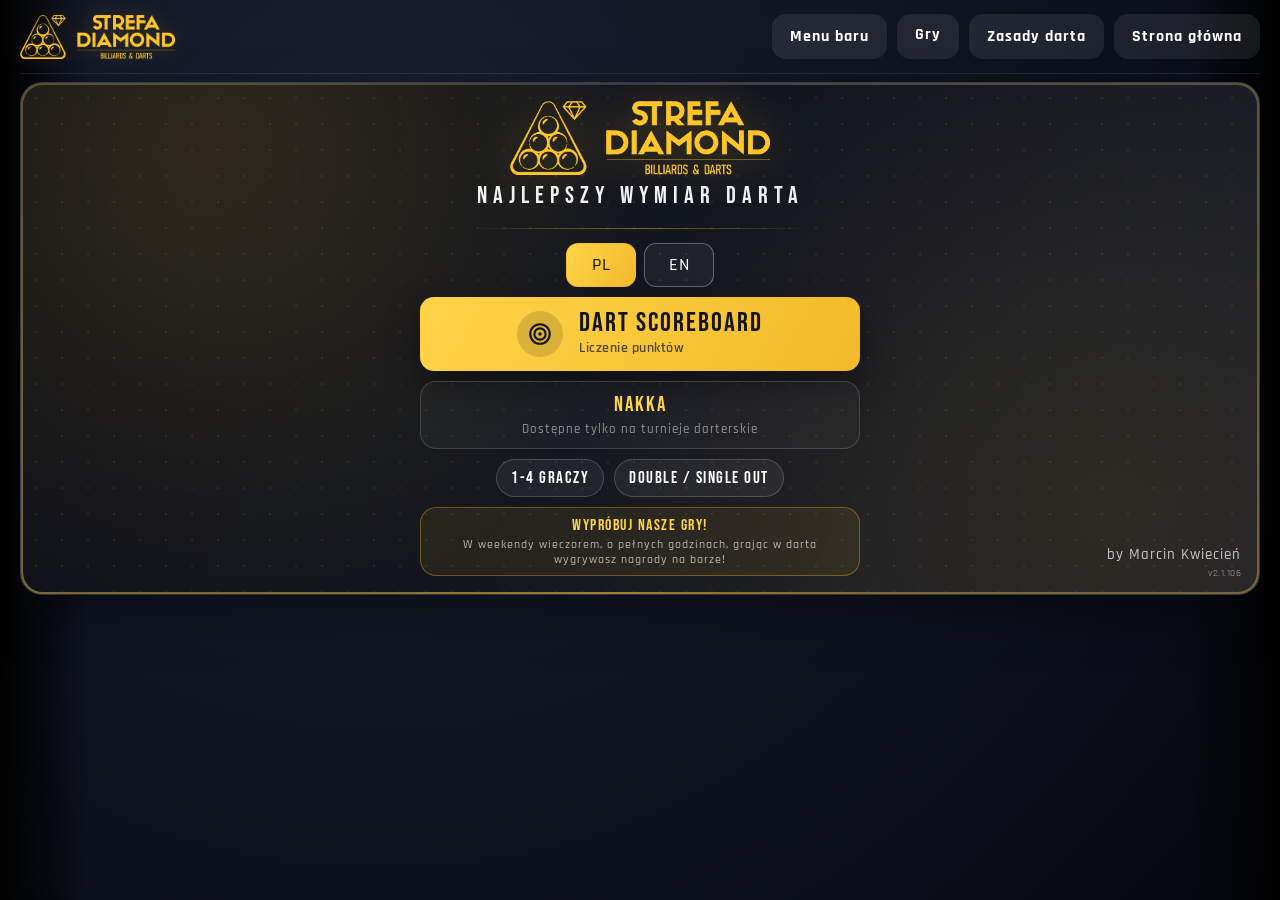
==== index.html @ bb6f92e6 "debug notes" ====
<!doctype html>
<html lang="pl">
  <head>
    <meta charset="UTF-8" />
    <meta name="viewport" content="width=device-width, initial-scale=1.0" />
    <title>Strefa Diamond Dart Scoreboard</title>
    <link rel="preconnect" href="https://fonts.googleapis.com" />
    <link rel="preconnect" href="https://fonts.gstatic.com" crossorigin />
    <link
      href="https://fonts.googleapis.com/css2?family=Bebas+Neue&family=Rajdhani:wght@400;500;600;700;800&display=swap"
      rel="stylesheet"
    />
    <link rel="stylesheet" href="styles.css" />
  </head>
  <body>
    <div id="orientation-warning">
      <p>Ta aplikacja działa najlepiej w poziomie. Obróć urządzenie.</p>
    </div>

    <main id="app">
      <header class="topbar">
        <img src="/assets/logo_full_small.png" alt="Strefa Diamond" class="topbar-logo brand-logo" />
        <div class="topbar-actions">
          <button id="menu-link" class="ghost-btn" type="button">Menu</button>
          <button id="games-link" class="ghost-btn games-link-btn" type="button">
            <span class="games-link-main">Gry</span>
            <span class="games-link-badge">Nowość</span>
          </button>
          <button id="rules-link" class="ghost-btn" type="button">Zasady darta</button>
          <button id="home-link" class="ghost-btn" type="button">Strona główna</button>
        </div>
      </header>

      <section id="home-screen" class="screen active">
        <div class="hero-card">
          <div class="hero-glow"></div>

          <div class="hero-brand">
            <div class="logo-wrap">
              <img src="/assets/logo_full_small.png" alt="Strefa Diamond logo" class="hero-logo brand-logo" />
            </div>
            <p class="slogan">NAJLEPSZY WYMIAR DARTA</p>
          </div>

          <div class="hero-divider"></div>

          <div class="hero-actions-zone">
            <div class="home-language" role="group" aria-label="Language selector">
              <button id="lang-pl" class="lang-btn active" type="button">PL</button>
              <button id="lang-en" class="lang-btn" type="button">EN</button>
            </div>

            <button id="go-scoreboard" class="primary-btn hero-main-cta">
              <span class="hero-cta-icon" aria-hidden="true">
                <svg viewBox="0 0 24 24" width="26" height="26" fill="none" stroke="currentColor" stroke-width="2">
                  <circle cx="12" cy="12" r="9" />
                  <circle cx="12" cy="12" r="5.2" />
                  <circle cx="12" cy="12" r="1.6" fill="currentColor" stroke="none" />
                </svg>
              </span>
              <span class="hero-cta-text">
                <span class="home-cta-main">DART SCOREBOARD</span>
                <span class="home-cta-sub">Liczenie punktów</span>
              </span>
            </button>

            <button type="button" id="nakka-btn" class="nakka-link">
              <span class="nakka-name">NAKKA</span>
              <span class="nakka-link-sub">Dostępne tylko na turnieje darterskie</span>
            </button>

            <div class="home-badges">
              <span>1-4 GRACZY</span>
              <span>DOUBLE / SINGLE OUT</span>
            </div>

            <button type="button" id="home-games-promo" class="home-games-promo">
              <span class="games-promo-cta">Wypróbuj nasze gry!</span>
              <span class="games-promo-note">W weekendy wieczorem, o pełnych godzinach, grając w darta wygrywasz nagrody na barze!</span>
            </button>
          </div>

          <div class="hero-credit">by Marcin Kwiecień<span class="hero-version">v2.1.106</span></div>
        </div>
      </section>

      <section id="setup-screen" class="screen">
        <div class="panel">
          <h2 id="setup-title">Ustawienia meczu</h2>

          <div class="field-row">
            <span id="label-player-count">Liczba zawodników</span>
            <div class="tile-picker" id="player-count-picker" role="group" aria-label="Liczba zawodników">
              <button type="button" class="tile-btn" data-value="1">1</button>
              <button type="button" class="tile-btn" data-value="2">2</button>
              <button type="button" class="tile-btn" data-value="3">3</button>
              <button type="button" class="tile-btn" data-value="4">4</button>
              <span class="tile-thumb" aria-hidden="true"></span>
            </div>
          </div>

          <div id="players-inputs" class="players-grid"></div>

          <div class="field-row">
            <span id="label-out-mode">Zakończenie lega</span>
            <div class="switch-toggle" id="out-mode-switch">
              <input type="radio" id="out-mode-double" name="out-mode" value="double" checked />
              <label for="out-mode-double">Double out</label>
              <input type="radio" id="out-mode-single" name="out-mode" value="single" />
              <label for="out-mode-single">Single out</label>
              <span class="switch-thumb" aria-hidden="true"></span>
            </div>
          </div>

          <div class="field-row">
            <span id="label-starter-mode">Kto zaczyna kolejną partię</span>
            <div class="switch-toggle" id="starter-mode-switch">
              <input type="radio" id="starter-mode-alternate" name="starter-mode" value="alternate" checked />
              <label for="starter-mode-alternate">Na zmianę</label>
              <input type="radio" id="starter-mode-loser" name="starter-mode" value="loser" />
              <label for="starter-mode-loser">Przegrany</label>
              <span class="switch-thumb" aria-hidden="true"></span>
            </div>
          </div>

          <div class="field-row">
            <span id="label-start-score">Start punktów</span>
            <div class="tile-picker" id="start-score-picker" role="group" aria-label="Start punktów">
              <button type="button" class="tile-btn" data-value="301">301</button>
              <button type="button" class="tile-btn" data-value="501">501</button>
              <button type="button" class="tile-btn" data-value="701">701</button>
              <span class="tile-thumb" aria-hidden="true"></span>
            </div>
          </div>

          <div class="field-row">
            <span id="label-jokes">Żarty w grze</span>
            <div class="switch-toggle" id="jokes-switch">
              <input type="radio" id="jokes-on" name="jokes-mode" value="on" checked />
              <label for="jokes-on">Włączone</label>
              <input type="radio" id="jokes-off" name="jokes-mode" value="off" />
              <label for="jokes-off">Wyłączone</label>
              <span class="switch-thumb" aria-hidden="true"></span>
            </div>
          </div>

          <button id="start-game" class="primary-btn start-game-btn">Dalej</button>
        </div>
      </section>

      <section id="game-screen" class="screen">
        <div class="game-header">
          <div class="game-controls">
            <button id="back-to-setup" class="ghost-btn">← <span id="back-to-setup-label">Edytuj zawodników</span></button>
            <button id="new-game" class="ghost-btn"><span id="new-game-label">Nowa gra</span></button>
          </div>
        </div>

        <div class="game-layout">
          <div class="score-side">
            <article id="current-player-card" class="current-player-card"></article>
            <ul id="players-list" class="players-list"></ul>
          </div>

          <div class="input-side mode-darts">
            <p class="input-mode-heading" id="input-mode-heading">Wybierz sposób wpisywania punktów</p>
            <div class="input-mode-toggle" role="group" aria-label="Tryb wpisywania wyniku">
              <button id="mode-sum" class="mode-btn" type="button">Suma rzutów</button>
              <button id="mode-darts" class="mode-btn active" type="button">Pojedyncze rzuty</button>
            </div>

            <div class="score-input-box">
              <input id="score-input" type="text" inputmode="numeric" placeholder="Wpisz sumę rzutów" readonly />
            </div>

            <div class="darts-input-box">
              <div class="dart-slots" id="dart-slots">
                <span class="dart-slot"></span>
                <span class="dart-slot"></span>
                <span class="dart-slot"></span>
              </div>
              <div class="dart-sum-wrap">
                <span class="dart-sum-label" id="dart-sum-label">Suma</span>
                <div class="dart-sum" id="dart-sum">0</div>
              </div>
              <button id="submit-darts" class="primary-btn submit-btn" type="button">Zatwierdź</button>
            </div>

            <div class="keypad-group" id="keypad-group-sum">
              <div class="keypad" id="keypad"></div>
              <p class="keypad-caption" id="sum-caption">Grasz w darta od dawna i dobrze liczysz w pamięci? Ten tryb jest dla Ciebie.</p>
            </div>

            <div class="keypad-group" id="keypad-group-darts">
              <div class="keypad keypad-darts" id="keypad-darts"></div>
              <p class="keypad-caption" id="darts-caption">Wpisuj każdy z rzutów osobno — bez liczenia.</p>
            </div>
          </div>
        </div>

        <div id="live-banner" class="live-banner" role="status"></div>
      </section>
    </main>

    <div id="toast" class="toast" role="status" aria-live="polite"></div>

    <div id="rules-modal" class="modal-overlay" aria-hidden="true">
      <div class="modal-card rules-card">
        <button id="rules-close" class="modal-close" type="button" aria-label="Zamknij">×</button>
        <div class="rules-layout">
          <div class="rules-image-col">
            <img data-src="/assets/tarcza_zasady_small.png" alt="Tarcza do darta z opisem punktacji pól" class="rules-image" />
          </div>
          <div class="rules-text-col">
            <h2 id="rules-title">Zasady gry w darta</h2>
            <div class="modal-body" id="rules-body"></div>
          </div>
        </div>
      </div>
    </div>

    <div id="menu-modal" class="modal-overlay" aria-hidden="true">
      <div class="modal-card menu-card">
        <button id="menu-close" class="modal-close" type="button" aria-label="Zamknij">×</button>

        <div class="menu-tabs" role="tablist">
          <button type="button" class="menu-tab active" data-menu-tab="main">Menu główne</button>
          <button type="button" class="menu-tab" data-menu-tab="drinks">Karta drinków</button>
          <button type="button" class="menu-tab" data-menu-tab="wine">Karta win</button>
        </div>

        <div class="menu-panel" data-menu-panel="main">
          <div class="menu-subtabs">
            <button type="button" class="menu-subtab active" data-menu-page="1">Strona 1</button>
            <button type="button" class="menu-subtab" data-menu-page="2">Strona 2</button>
          </div>
          <div class="menu-image-viewer">
            <img data-src="/assets/menu_full_1.jpg" alt="Menu główne, strona 1" class="menu-image" data-page="1" />
            <img data-src="/assets/menu_full_2.jpg" alt="Menu główne, strona 2" class="menu-image" data-page="2" style="display: none" />
          </div>
        </div>

        <div class="menu-panel" data-menu-panel="drinks" hidden>
          <div class="menu-image-viewer">
            <img data-src="/assets/menu_drinki.jpg" alt="Karta drinków" class="menu-image" />
          </div>
        </div>

        <div class="menu-panel" data-menu-panel="wine" hidden>
          <div class="menu-image-viewer">
            <img data-src="/assets/menu_wino.jpg" alt="Karta win" class="menu-image" />
          </div>
        </div>
      </div>
    </div>

    <div id="nakka-modal" class="modal-overlay" aria-hidden="true">
      <div class="modal-card nakka-card">
        <button id="nakka-close" class="modal-close" type="button" aria-label="Zamknij">×</button>
        <h2>Dostęp do NAKKA</h2>
        <p class="nakka-info">Dostępne tylko na turnieje darterskie. PIN otrzymasz od organizatora turnieju.</p>
        <input type="text" inputmode="numeric" id="nakka-pin-input" class="nakka-pin-input" placeholder="PIN" maxlength="4" />
        <p class="nakka-error" id="nakka-error" hidden>Nieprawidłowy PIN. Spróbuj ponownie.</p>
        <button type="button" id="nakka-confirm" class="primary-btn submit-btn">Wejdź</button>
      </div>
    </div>

    <div id="games-modal" class="modal-overlay" aria-hidden="true">
      <div class="modal-card games-card">
        <button id="games-close" class="modal-close" type="button" aria-label="Zamknij">×</button>
        <h2>Dodatkowe gry</h2>
        <div class="games-grid">
          <a href="snajper.html" class="game-option">
            <img src="/assets/snajper_preview.jpg" alt="Snajper" class="game-option-thumb" />
            <span class="game-option-name">SNAJPER</span>
            <p class="game-option-desc">System zawęża cel na tarczy, aż zostanie jedno konkretne pole. Kto pierwszy dojdzie do końca, wygrywa.</p>
          </a>
          <a href="wieza.html" class="game-option">
            <img src="/assets/wieza_preview.jpg" alt="Wieża" class="game-option-thumb" />
            <span class="game-option-name">WIEŻA</span>
            <p class="game-option-desc">Każdy gracz ma swoje piętro z ponumerowanymi klockami. Celem jest przewrócenie WŁASNEGO piętra jako pierwszego.</p>
          </a>
        </div>
      </div>
    </div>

    <div id="legwin-modal" class="modal-overlay legwin-overlay" aria-hidden="true">
      <div class="modal-card legwin-card">
        <button id="legwin-x-close" class="modal-close" type="button" aria-label="Zamknij">×</button>
        <p class="legwin-label" id="legwin-label">WYGRANA LEGA</p>
        <h2 id="legwin-name"></h2>
        <p class="legwin-joke" id="legwin-joke"></p>
        <button id="legwin-close" class="primary-btn submit-btn" type="button">Dalej</button>
      </div>
    </div>

    <script src="script.js?v=2.1.106"></script>
    <script src="roulette-overlay.js?v=2.1.106"></script>
  </body>
</html>
---- styles.css ----
:root {
  --bg: #06080f;
  --panel: #101420;
  --panel-2: #1a2131;
  --accent: #f2ba2a;
  --accent-2: #ffd449;
  --text: #ffffff;
  --muted: #f2f2f2;
  --good: #f2ba2a;
}

* {
  box-sizing: border-box;
}

body {
  margin: 0;
  font-family: "Rajdhani", "Inter", sans-serif;
  font-weight: 500;
  color: var(--text);
  background-color: var(--bg);
  background-image:
    linear-gradient(to right, #000000 0, rgba(0, 0, 0, 0) 90px),
    linear-gradient(to left, #000000 0, rgba(0, 0, 0, 0) 90px),
    radial-gradient(circle at 30% 20%, #191f31, var(--bg));
  background-repeat: no-repeat;
  background-attachment: fixed, fixed, scroll;
  background-size: 100% 100%, 100% 100%, auto;
  min-height: 100vh;
}

#app {
  width: min(100vw, 1280px);
  max-width: 1280px;
  margin: 0 auto;
  padding: 24px 20px 40px;
}

.topbar {
  display: flex;
  justify-content: space-between;
  align-items: center;
  margin-bottom: 8px;
  padding-bottom: 14px;
  border-bottom: 1px solid rgba(255, 255, 255, 0.08);
}

.topbar-actions {
  display: flex;
  gap: 10px;
}

.topbar-logo-wrap {
  display: inline-flex;
  align-items: center;
}

.topbar-logo {
  height: 44px;
  width: auto;
  filter: drop-shadow(0 0 10px rgba(242, 186, 42, 0.2));
}

.brand-logo {
  display: block;
}

.screen {
  display: none;
}

.screen.active {
  display: block;
  animation: screen-in 0.45s cubic-bezier(0.22, 1, 0.36, 1);
}

.hero-card,
.panel,
.current-player-card,
.players-list,
.score-input-box,
.keypad {
  background: linear-gradient(120deg, rgba(15, 19, 30, 0.97), rgba(24, 29, 44, 0.95));
  border-radius: 22px;
  border: 1px solid rgba(255, 255, 255, 0.14);
  box-shadow: 0 20px 50px rgba(0, 0, 0, 0.35);
}

.hero-card {
  position: relative;
  overflow: hidden;
  isolation: isolate;
  display: grid;
  place-items: center;
  text-align: center;
  gap: 14px;
  padding: 34px 24px;
}

.hero-card::before {
  content: "";
  position: absolute;
  inset: -2px;
  border-radius: 24px;
  background: conic-gradient(from 180deg at 50% 50%, rgba(242, 186, 42, 0.65), rgba(255, 255, 255, 0.15), rgba(242, 186, 42, 0.6));
  animation: spin-border 8s linear infinite;
  z-index: -2;
}

.hero-card::after {
  content: "";
  position: absolute;
  inset: 2px;
  border-radius: 20px;
  background:
    radial-gradient(circle at 15% 12%, rgba(242, 186, 42, 0.14), transparent 42%),
    radial-gradient(circle at 88% 82%, rgba(242, 186, 42, 0.1), transparent 46%),
    radial-gradient(rgba(242, 186, 42, 0.1) 1px, transparent 1px),
    linear-gradient(120deg, rgba(11, 14, 22, 0.98), rgba(22, 26, 39, 0.96));
  background-size: auto, auto, 26px 26px, auto;
  z-index: -1;
}

.hero-brand {
  z-index: 2;
  display: grid;
  place-items: center;
  gap: 12px;
}

.logo-wrap {
  width: min(42vw, 380px);
}

.hero-logo {
  width: 100%;
  height: auto;
  filter: drop-shadow(0 0 24px rgba(242, 186, 42, 0.35));
}

.hero-glow {
  display: none;
}

.slogan {
  margin: 0;
  font-family: "Bebas Neue", "Rajdhani", sans-serif;
  font-weight: 400;
  letter-spacing: 6px;
  color: #fec429;
  font-size: clamp(1.6rem, 3vw, 2.4rem);
  position: relative;
  padding-bottom: 16px;
}

.slogan::after {
  content: "";
  position: absolute;
  left: 50%;
  bottom: 0;
  height: 2px;
  transform: translateX(-50%);
  background: linear-gradient(90deg, transparent, var(--accent), transparent);
  animation: slogan-line 2.6s ease-in-out infinite;
}

.hero-divider {
  z-index: 2;
  width: min(60%, 340px);
  height: 1px;
  background: linear-gradient(90deg, transparent, rgba(242, 186, 42, 0.5), transparent);
}

.hero-actions-zone {
  z-index: 2;
  display: grid;
  place-items: center;
  gap: 16px;
  width: 100%;
  max-width: 440px;
}

.hero-main-cta {
  width: 100%;
  min-height: 96px;
  border-radius: 20px;
  display: flex;
  align-items: center;
  justify-content: center;
  gap: 16px;
  padding: 16px 26px;
  box-shadow: 0 14px 34px rgba(0, 0, 0, 0.4);
  letter-spacing: 1.4px;
  transition: transform 0.2s ease, box-shadow 0.2s ease;
}

.hero-main-cta:hover {
  transform: translateY(-2px) scale(1.01);
  box-shadow: 0 18px 40px rgba(242, 186, 42, 0.25);
}

.hero-cta-icon {
  display: grid;
  place-items: center;
  width: 46px;
  height: 46px;
  border-radius: 50%;
  background: rgba(21, 21, 21, 0.15);
  color: #151515;
  flex-shrink: 0;
}

.hero-cta-text {
  display: flex;
  flex-direction: column;
  align-items: flex-start;
  gap: 2px;
}

.home-cta-main {
  font-family: "Bebas Neue", "Rajdhani", sans-serif;
  font-size: 1.7rem;
  line-height: 1;
  font-weight: 400;
  letter-spacing: 2px;
}

.home-cta-sub {
  font-size: 0.85rem;
  font-weight: 600;
  letter-spacing: 0.5px;
  opacity: 0.72;
}

.nakka-link {
  width: 100%;
  border: 1px solid rgba(255, 255, 255, 0.15);
  background: rgba(255, 255, 255, 0.03);
  cursor: pointer;
  padding: 14px 20px;
  border-radius: 16px;
  display: flex;
  flex-direction: column;
  align-items: center;
  justify-content: center;
  gap: 4px;
  transition: background 0.2s ease, border-color 0.2s ease, transform 0.15s ease;
}

.nakka-link:hover {
  background: rgba(255, 255, 255, 0.06);
  border-color: rgba(242, 186, 42, 0.35);
}

.nakka-link:active {
  transform: scale(0.97);
}

.nakka-name {
  font-family: "Bebas Neue", "Rajdhani", sans-serif;
  color: var(--accent-2);
  letter-spacing: 2px;
  font-size: 1.3rem;
}

.nakka-link-sub {
  font-family: "Rajdhani", sans-serif;
  font-weight: 500;
  font-size: 0.82rem;
  color: rgba(255, 255, 255, 0.5);
  text-align: center;
}

.home-badges {
  z-index: 2;
  display: flex;
  gap: 10px;
  flex-wrap: wrap;
  justify-content: center;
}

.home-badges span {
  border: 1px solid rgba(255, 255, 255, 0.18);
  padding: 8px 14px;
  border-radius: 999px;
  font-family: "Bebas Neue", "Rajdhani", sans-serif;
  font-size: 1.05rem;
  letter-spacing: 1.5px;
  font-weight: 400;
  background: rgba(255, 255, 255, 0.06);
}

.hero-credit {
  position: absolute;
  right: 18px;
  bottom: 14px;
  display: flex;
  flex-direction: column;
  align-items: flex-end;
  gap: 2px;
  color: rgba(255, 255, 255, 0.72);
  font-size: clamp(0.95rem, 1.2vw, 1.1rem);
  letter-spacing: 1px;
}

.hero-version {
  font-size: 0.65rem;
  letter-spacing: 0.5px;
  color: rgba(255, 255, 255, 0.4);
}

.games-link-btn {
  display: flex;
  flex-direction: column;
  align-items: center;
  gap: 1px;
  line-height: 1.1;
}

.games-link-main {
  color: #ff4d4d;
  font-weight: 700;
}

.games-link-badge {
  color: #f2ba2a;
  font-size: 0.68rem;
  font-weight: 700;
  letter-spacing: 0.5px;
  text-transform: uppercase;
}

.home-games-promo {
  z-index: 2;
  width: 100%;
  border: 1px solid rgba(242, 186, 42, 0.35);
  background: rgba(242, 186, 42, 0.08);
  border-radius: 16px;
  padding: 12px 20px;
  cursor: pointer;
  display: flex;
  flex-direction: column;
  align-items: center;
  gap: 4px;
  transition: background 0.2s ease, border-color 0.2s ease, transform 0.15s ease;
}

.home-games-promo:hover {
  background: rgba(242, 186, 42, 0.14);
  border-color: rgba(242, 186, 42, 0.55);
}

.home-games-promo:active {
  transform: scale(0.97);
}

.games-promo-cta {
  font-family: "Bebas Neue", "Rajdhani", sans-serif;
  color: var(--accent-2);
  letter-spacing: 1.5px;
  font-size: 1.15rem;
}

.games-promo-note {
  font-family: "Rajdhani", sans-serif;
  font-weight: 500;
  font-size: 0.82rem;
  color: rgba(255, 255, 255, 0.65);
  text-align: center;
}

h1,
h2,
.match-font {
  margin: 0;
  font-family: "Rajdhani", sans-serif;
  font-weight: 700;
  letter-spacing: 1px;
}

.hero-card p {
  margin: 0;
  color: var(--muted);
  font-size: clamp(1.1rem, 2vw, 1.5rem);
}

.home-language {
  z-index: 2;
  display: inline-flex;
  gap: 8px;
  margin-top: 4px;
}

.lang-btn {
  border: 1px solid rgba(255, 255, 255, 0.3);
  background: rgba(255, 255, 255, 0.05);
  color: #fff;
  min-width: 70px;
  min-height: 44px;
  border-radius: 12px;
  font-size: 1.15rem;
  cursor: pointer;
  transition: transform 0.15s ease;
}

.lang-btn:active {
  transform: scale(0.88);
}

.lang-btn.active {
  background: linear-gradient(120deg, var(--accent-2), var(--accent));
  color: #161616;
  border-color: rgba(242, 186, 42, 0.7);
}

.home-actions {
  margin-top: 18px;
  display: grid;
  grid-template-columns: repeat(2, 340px);
  gap: 14px;
  justify-content: center;
}

button,
.secondary-btn,
select,
input {
  font: inherit;
  letter-spacing: 1px;
}

.primary-btn,
.secondary-btn,
.ghost-btn {
  border: none;
  border-radius: 14px;
  padding: 12px 18px;
  color: var(--text);
  text-decoration: none;
  font-weight: 700;
  cursor: pointer;
  transition: transform 0.15s ease;
}

.primary-btn:active,
.ghost-btn:active {
  transform: scale(0.9);
}

.primary-btn {
  background: linear-gradient(120deg, var(--accent-2), var(--accent));
  color: #151515;
}

.secondary-btn,
.ghost-btn {
  background: rgba(255, 255, 255, 0.08);
}

.secondary-btn.home-cta {
  border: 1px solid rgba(242, 186, 42, 0.45);
  background: linear-gradient(120deg, rgba(255,255,255,0.08), rgba(242,186,42,0.12));
}

.panel {
  max-width: 920px;
  margin: 0 auto;
  padding: 18px;
}

.panel h2 {
  font-size: clamp(2rem, 5vw, 3rem);
  margin-bottom: 14px;
}

.field-row {
  margin: 12px 0;
  display: flex;
  align-items: center;
  justify-content: space-between;
  gap: 12px;
}

select,
.player-name {
  background: rgba(0, 0, 0, 0.25);
  color: var(--text);
  border: 1px solid rgba(255, 255, 255, 0.2);
  padding: 10px 12px;
  border-radius: 10px;
}

.players-grid {
  display: grid;
  grid-template-columns: repeat(2, minmax(0, 1fr));
  gap: 10px;
}

.switch-toggle {
  position: relative;
  display: inline-flex;
  background: rgba(0, 0, 0, 0.3);
  border: 1px solid rgba(255, 255, 255, 0.2);
  border-radius: 999px;
  padding: 4px;
}

.switch-toggle input {
  position: absolute;
  opacity: 0;
  width: 1px;
  height: 1px;
  pointer-events: none;
}

.switch-toggle label {
  position: relative;
  z-index: 1;
  padding: 10px 20px;
  border-radius: 999px;
  font-weight: 700;
  cursor: pointer;
  color: rgba(255, 255, 255, 0.6);
  transition: color 0.25s ease;
  text-align: center;
  min-width: 110px;
}

.switch-toggle input:checked + label {
  color: #151515;
}

.switch-thumb,
.tile-thumb {
  position: absolute;
  top: 4px;
  bottom: 4px;
  left: 0;
  width: 0;
  border-radius: 999px;
  background: linear-gradient(120deg, var(--accent-2), var(--accent));
  box-shadow: 0 0 16px rgba(242, 186, 42, 0.4);
  transition: left 0.35s cubic-bezier(0.34, 1.56, 0.64, 1), width 0.35s cubic-bezier(0.34, 1.56, 0.64, 1);
  z-index: 0;
}

.tile-thumb {
  border-radius: 10px;
}

.tile-picker {
  position: relative;
  display: inline-flex;
  gap: 6px;
  background: rgba(0, 0, 0, 0.3);
  border: 1px solid rgba(255, 255, 255, 0.2);
  border-radius: 14px;
  padding: 4px;
}

.tile-btn {
  position: relative;
  z-index: 1;
  border: none;
  background: transparent;
  color: rgba(255, 255, 255, 0.6);
  font-weight: 700;
  font-size: 1.05rem;
  min-width: 46px;
  min-height: 40px;
  border-radius: 10px;
  cursor: pointer;
  transition: color 0.2s ease, transform 0.15s ease;
}

.tile-btn:active {
  transform: scale(0.88);
}

.tile-btn.active {
  color: #151515;
}

.start-game-btn {
  display: block;
  margin: 26px auto 0;
  min-width: 240px;
  min-height: 60px;
  font-size: 1.35rem;
}

.game-header {
  display: flex;
  justify-content: flex-end;
  align-items: center;
  gap: 10px;
}

.game-controls {
  display: flex;
  gap: 8px;
}

.game-layout {
  margin-top: 10px;
  display: grid;
  grid-template-columns: 1.1fr 1fr;
  gap: 14px;
  align-items: start;
}

.score-side {
  display: grid;
  grid-template-rows: auto 1fr;
  gap: 10px;
}

.current-player-card {
  padding: 18px 22px;
  border-color: rgba(242, 186, 42, 0.4);
  animation: glow-breathe 3.2s ease-in-out infinite;
}

.current-player-card.card-enter {
  animation: glow-breathe 3.2s ease-in-out infinite, card-pop 0.45s cubic-bezier(0.34, 1.56, 0.64, 1);
}

.now-throwing-label {
  margin: 0;
  text-transform: uppercase;
  letter-spacing: 2.5px;
  font-size: 0.75rem;
  font-weight: 600;
  color: rgba(255, 255, 255, 0.5);
}

.current-player-name {
  margin: 2px 0 0;
  font-size: clamp(1.3rem, 2.4vw, 1.8rem);
  font-weight: 700;
  color: var(--accent-2);
}

.current-player-score {
  display: flex;
  align-items: baseline;
  gap: 10px;
  margin-top: 8px;
}

.current-player-score .big {
  font-family: "Rajdhani", sans-serif;
  font-weight: 700;
  font-size: clamp(4rem, 8vw, 6.2rem);
  line-height: 1;
  color: #ffffff;
  text-shadow: 0 0 40px rgba(242, 186, 42, 0.35);
}

.remaining-label {
  text-transform: uppercase;
  letter-spacing: 1px;
  font-size: 0.8rem;
  color: rgba(255, 255, 255, 0.5);
}

.avg-line {
  margin-top: 4px;
  color: rgba(255, 255, 255, 0.55);
  font-size: 0.85rem;
}

.checkout {
  margin-top: 8px;
  padding: 7px 12px;
  border-radius: 10px;
  width: fit-content;
  background: linear-gradient(120deg, var(--accent-2), var(--accent));
  color: #151515;
  font-weight: 800;
  font-size: 1rem;
  box-shadow: 0 0 20px rgba(242, 186, 42, 0.35);
}

.players-list {
  list-style: none;
  margin: 0;
  padding: 14px;
  display: grid;
  grid-template-columns: repeat(2, 1fr);
  gap: 10px;
  align-content: start;
}

.players-list li {
  position: relative;
  display: flex;
  flex-direction: column;
  align-items: center;
  justify-content: center;
  gap: 4px;
  text-align: center;
  padding: 10px 6px 8px;
  border-radius: 14px;
  background: rgba(255, 255, 255, 0.03);
  border: 1px solid rgba(255, 255, 255, 0.1);
  transition: background 0.2s ease, border-color 0.2s ease, box-shadow 0.2s ease;
}

.players-list li.is-current {
  background: rgba(242, 186, 42, 0.1);
  border-color: rgba(242, 186, 42, 0.5);
  box-shadow: 0 0 22px rgba(242, 186, 42, 0.22);
}

.players-list li .player-name {
  font-size: 1.35rem;
  font-weight: 700;
  color: rgba(255, 255, 255, 0.8);
  letter-spacing: 0.3px;
  background: none;
  border: none;
  padding: 0;
  border-radius: 0;
}

.players-list strong {
  display: inline-block;
  font-family: "Bebas Neue", "Rajdhani", sans-serif;
  font-size: 2.7rem;
  font-weight: 400;
  line-height: 1;
  padding: 2px 16px;
  border-radius: 10px;
  background: rgba(255, 255, 255, 0.04);
  border: 1px solid rgba(255, 255, 255, 0.12);
  transition: background 0.2s ease, border-color 0.2s ease, box-shadow 0.2s ease;
}

.players-list li.is-current .player-name {
  color: var(--accent-2);
  font-weight: 700;
}

.players-list li.is-current strong {
  color: var(--accent-2);
  background: rgba(242, 186, 42, 0.12);
  border-color: rgba(242, 186, 42, 0.5);
  box-shadow: 0 0 22px rgba(242, 186, 42, 0.25);
}

.players-list li .player-rank {
  position: absolute;
  bottom: 6px;
  right: 8px;
  display: inline-block;
  padding: 2px 8px;
  border-radius: 999px;
  background: rgba(255, 255, 255, 0.08);
  color: rgba(255, 255, 255, 0.5);
  font-size: 0.6rem;
  font-weight: 700;
  letter-spacing: 0.4px;
  text-transform: uppercase;
}

.players-list li.is-current .player-rank {
  background: linear-gradient(120deg, var(--accent-2), var(--accent));
  color: #151515;
}

.score-input-box {
  padding: 10px;
  display: grid;
  grid-template-columns: 1fr;
  gap: 8px;
}

#score-input {
  border: none;
  background: rgba(255, 255, 255, 0.9);
  color: #171717;
  border-radius: 12px;
  font-size: 1.6rem;
  font-weight: 700;
  text-align: center;
  padding: 10px;
}

.input-mode-heading {
  margin: 0 0 10px;
  font-size: 1.05rem;
  letter-spacing: 1.5px;
  text-transform: uppercase;
  text-align: center;
  color: rgba(255, 255, 255, 0.72);
  font-weight: 600;
}

.input-mode-toggle {
  display: grid;
  grid-template-columns: 1fr 1fr;
  gap: 8px;
  margin-bottom: 10px;
}

.mode-btn {
  border: none;
  border-radius: 12px;
  padding: 12px 10px;
  min-height: 46px;
  background: rgba(255, 255, 255, 0.08);
  color: var(--text);
  font-weight: 700;
  cursor: pointer;
  transition: transform 0.15s ease, background 0.2s ease;
}

.mode-btn:active {
  transform: scale(0.92);
}

.mode-btn.active {
  background: linear-gradient(120deg, var(--accent-2), var(--accent));
  color: #151515;
}

.input-side .keypad-group,
.input-side .score-input-box,
.input-side .darts-input-box {
  display: none;
}

.input-side.mode-sum .score-input-box {
  display: grid;
}

.input-side.mode-sum #keypad-group-sum {
  display: block;
}

.input-side.mode-darts .darts-input-box {
  display: grid;
}

.input-side.mode-darts #keypad-group-darts {
  display: block;
}

.darts-input-box {
  padding: 10px;
  grid-template-columns: 1fr auto auto;
  gap: 10px;
  align-items: end;
}

.dart-slots {
  display: flex;
  gap: 6px;
}

.dart-slot {
  flex: 0 0 auto;
  width: 96px;
  height: 62px;
  display: grid;
  place-items: center;
  background: rgba(0, 0, 0, 0.3);
  border: 1px solid rgba(255, 255, 255, 0.2);
  border-radius: 12px;
  font-size: 2.1rem;
  font-weight: 800;
  color: rgba(255, 255, 255, 0.7);
}

.dart-slot.filled {
  background: rgba(242, 186, 42, 0.16);
  border: 1.5px solid rgba(242, 186, 42, 0.55);
  color: var(--accent-2);
}

.dart-sum-wrap {
  display: flex;
  flex-direction: column;
  align-items: center;
  justify-content: center;
  gap: 4px;
}

.dart-sum-label {
  font-size: 0.68rem;
  text-transform: uppercase;
  letter-spacing: 1.5px;
  font-weight: 700;
  color: rgba(255, 255, 255, 0.55);
}

.dart-sum {
  min-width: 96px;
  min-height: 62px;
  padding: 0 16px;
  display: grid;
  place-items: center;
  background: linear-gradient(120deg, var(--accent-2), var(--accent));
  color: #151515;
  border-radius: 12px;
  font-size: 2.1rem;
  font-weight: 800;
  box-shadow: 0 0 16px rgba(242, 186, 42, 0.4);
}

.submit-btn {
  border: none;
  border-radius: 14px;
  padding: 14px 20px;
  font-weight: 800;
  font-size: 1.1rem;
  letter-spacing: 1px;
  cursor: pointer;
  background: linear-gradient(120deg, var(--accent-2), var(--accent));
  color: #151515;
  box-shadow: 0 10px 26px rgba(242, 186, 42, 0.4);
}

.keypad-caption {
  margin: 10px 4px 0;
  font-size: 0.92rem;
  color: rgba(255, 255, 255, 0.55);
  font-style: italic;
  line-height: 1.4;
}

.keypad {
  margin-top: 10px;
  padding: 8px;
  display: grid;
  grid-template-columns: repeat(3, 1fr);
  gap: 8px;
}

.keypad-darts {
  grid-template-columns: repeat(5, 1fr);
}

.keypad button {
  border: none;
  border-radius: 12px;
  min-height: 62px;
  font-size: 2rem;
  font-family: "Rajdhani", sans-serif;
  font-weight: 700;
  background: rgba(255, 255, 255, 0.07);
  color: var(--text);
  cursor: pointer;
}

.keypad-darts button {
  min-height: 46px;
  font-size: 1.5rem;
}

.keypad-darts button.mult-btn,
.keypad-darts button.undo-btn {
  font-size: 0.95rem;
  letter-spacing: 0.4px;
  white-space: normal;
  line-height: 1.1;
}

.keypad button.action {
  background: rgba(242, 186, 42, 0.28);
}

.keypad button.undo-btn {
  font-size: 1rem;
  white-space: normal;
  line-height: 1.15;
  letter-spacing: 0.3px;
}

.keypad-darts button.mult-btn {
  background: rgba(242, 186, 42, 0.16);
  border: 1.5px solid rgba(242, 186, 42, 0.55);
  color: var(--accent-2);
}

.keypad-darts button.mult-active {
  background: linear-gradient(120deg, var(--accent-2), var(--accent));
  color: #151515;
  border-color: transparent;
  box-shadow: 0 0 18px rgba(242, 186, 42, 0.55);
}

.keypad-darts button:disabled {
  opacity: 0.35;
  cursor: not-allowed;
}

.keypad button.submit-cell {
  background: linear-gradient(120deg, var(--accent-2), var(--accent));
  color: #151515;
  font-weight: 800;
  font-size: 1.3rem;
  box-shadow: 0 0 18px rgba(242, 186, 42, 0.4);
}

#orientation-warning {
  display: none;
}

/* Toast */
.toast {
  position: fixed;
  left: 50%;
  bottom: 28px;
  transform: translate(-50%, 12px);
  background: linear-gradient(120deg, #1a2131, #0b0e17);
  border: 1px solid rgba(242, 186, 42, 0.5);
  color: #fff;
  padding: 14px 22px;
  border-radius: 14px;
  font-weight: 700;
  letter-spacing: 0.5px;
  opacity: 0;
  pointer-events: none;
  z-index: 400;
  box-shadow: 0 12px 30px rgba(0, 0, 0, 0.45);
}

.toast.show {
  animation: toast-in 0.3s ease forwards;
}

/* Modals */
.modal-overlay {
  display: none;
  position: fixed;
  inset: 0;
  background: rgba(3, 4, 8, 0.72);
  backdrop-filter: blur(6px);
  align-items: center;
  justify-content: center;
  z-index: 300;
  padding: 20px;
}

.modal-overlay.open {
  display: flex;
  animation: overlay-fade 0.25s ease;
}

.modal-card {
  background: linear-gradient(150deg, rgba(20, 24, 36, 0.98), rgba(10, 12, 18, 0.98));
  border: 1px solid rgba(242, 186, 42, 0.35);
  border-radius: 22px;
  padding: 30px 32px;
  max-width: 560px;
  width: 100%;
  max-height: 80vh;
  overflow-y: auto;
  position: relative;
  animation: modal-pop 0.3s cubic-bezier(0.34, 1.56, 0.64, 1);
  box-shadow: 0 30px 80px rgba(0, 0, 0, 0.6);
}

.modal-close {
  position: absolute;
  top: 14px;
  right: 14px;
  width: 36px;
  height: 36px;
  border-radius: 50%;
  border: 1px solid rgba(255, 255, 255, 0.25);
  background: rgba(255, 255, 255, 0.08);
  color: #fff;
  font-size: 1.4rem;
  line-height: 1;
  cursor: pointer;
}

.modal-card h2 {
  font-size: clamp(1.6rem, 3vw, 2.2rem);
  margin-bottom: 6px;
  padding-right: 30px;
}

.rules-card {
  max-width: 1040px;
}

.rules-layout {
  display: grid;
  grid-template-columns: 420px 1fr;
  gap: 24px;
  align-items: start;
}

.rules-image-col {
  align-self: center;
}

.rules-image {
  display: block;
  width: 100%;
  height: auto;
}

@media (max-width: 820px) {
  .rules-layout {
    grid-template-columns: 1fr;
  }

  .rules-image-col {
    max-width: 340px;
    margin: 0 auto;
  }
}

.modal-body h3 {
  color: var(--accent-2);
  margin: 18px 0 6px;
  font-size: 1.15rem;
  letter-spacing: 0.5px;
  font-weight: 700;
}

.modal-body h3:first-child {
  margin-top: 14px;
}

.modal-body p {
  margin: 0 0 4px;
  color: rgba(255, 255, 255, 0.88);
  font-size: 1.05rem;
  line-height: 1.5;
}

.menu-card {
  max-width: min(96vw, 1200px);
  max-height: 92vh;
  display: flex;
  flex-direction: column;
}

.menu-tabs {
  display: flex;
  gap: 8px;
  margin: 4px 0 14px;
  flex-wrap: wrap;
  padding-right: 40px;
}

.menu-tab {
  border: none;
  border-radius: 999px;
  padding: 10px 18px;
  background: rgba(255, 255, 255, 0.08);
  color: var(--text);
  font-weight: 700;
  cursor: pointer;
  transition: background 0.2s ease, color 0.2s ease, transform 0.15s ease;
}

.menu-tab:active {
  transform: scale(0.95);
}

.menu-tab.active {
  background: linear-gradient(120deg, var(--accent-2), var(--accent));
  color: #151515;
}

.menu-panel[hidden] {
  display: none;
}

.menu-subtabs {
  display: flex;
  gap: 8px;
  margin-bottom: 12px;
}

.menu-subtab {
  border: 1px solid rgba(242, 186, 42, 0.4);
  border-radius: 10px;
  padding: 6px 14px;
  background: rgba(0, 0, 0, 0.25);
  color: rgba(255, 255, 255, 0.75);
  font-weight: 700;
  cursor: pointer;
}

.menu-subtab.active {
  background: linear-gradient(120deg, var(--accent-2), var(--accent));
  color: #151515;
  border-color: transparent;
}

.menu-image-viewer {
  overflow: auto;
  max-height: 65vh;
  border-radius: 12px;
  background: rgba(0, 0, 0, 0.3);
  text-align: center;
}

.menu-image {
  display: block;
  width: 100%;
  height: auto;
  margin: 0 auto;
}

.nakka-card {
  max-width: 420px;
}

.games-card {
  max-width: 900px;
}

.games-grid {
  display: grid;
  grid-template-columns: 1fr 1fr;
  gap: 20px;
  margin-top: 20px;
}

.game-option {
  display: flex;
  flex-direction: column;
  text-decoration: none;
  color: inherit;
  border: 1px solid rgba(255, 255, 255, 0.15);
  background: rgba(255, 255, 255, 0.03);
  border-radius: 16px;
  overflow: hidden;
  transition: background 0.2s ease, border-color 0.2s ease, transform 0.15s ease;
}

.game-option:hover {
  background: rgba(255, 255, 255, 0.06);
  border-color: rgba(242, 186, 42, 0.35);
}

.game-option:active {
  transform: scale(0.98);
}

.game-option-thumb {
  width: 100%;
  aspect-ratio: 16 / 10;
  object-fit: cover;
  display: block;
  border-bottom: 1px solid rgba(255, 255, 255, 0.1);
}

.game-option-name {
  font-family: "Bebas Neue", "Rajdhani", sans-serif;
  color: var(--accent-2);
  letter-spacing: 1.5px;
  font-size: 1.5rem;
  padding: 14px 18px 0;
}

.game-option-desc {
  font-size: 0.92rem;
  line-height: 1.45;
  color: rgba(255, 255, 255, 0.65);
  padding: 8px 18px 18px;
  margin: 0;
}

@media (max-width: 640px) {
  .games-grid {
    grid-template-columns: 1fr;
  }
}

.nakka-info {
  color: rgba(255, 255, 255, 0.75);
  font-size: 0.98rem;
  line-height: 1.5;
  margin: 4px 0 16px;
}

.nakka-pin-input {
  width: 100%;
  border: 1px solid rgba(242, 186, 42, 0.4);
  background: rgba(0, 0, 0, 0.35);
  color: var(--text);
  border-radius: 12px;
  padding: 14px;
  font-size: 1.6rem;
  font-weight: 700;
  text-align: center;
  letter-spacing: 6px;
}

.nakka-pin-input:focus {
  outline: none;
  border-color: var(--accent);
  box-shadow: 0 0 0 3px rgba(242, 186, 42, 0.25);
}

.nakka-error {
  color: var(--accent-2);
  font-weight: 700;
  margin: 10px 0 0;
  font-size: 0.9rem;
}

.nakka-card .submit-btn {
  width: 100%;
  margin-top: 16px;
}

.legwin-card {
  text-align: center;
  max-width: 520px;
}

.legwin-label {
  letter-spacing: 3px;
  color: var(--accent-2);
  font-weight: 700;
  font-size: 1.15rem;
  margin: 0 0 8px;
}

.legwin-card h2 {
  font-size: clamp(2.2rem, 5.5vw, 3.4rem);
  margin: 0 0 14px;
  padding-right: 0;
}

.legwin-joke {
  margin: 0 0 26px;
  color: rgba(255, 255, 255, 0.85);
  font-size: 1.65rem;
  font-weight: 600;
  line-height: 1.45;
}

.live-banner {
  position: fixed;
  left: 50%;
  bottom: 10px;
  width: 90vw;
  max-height: 112px;
  overflow: hidden;
  padding: 22px 30px;
  border-radius: 18px;
  background: linear-gradient(120deg, rgba(242, 186, 42, 0.18), rgba(242, 186, 42, 0.08));
  border: 1px solid rgba(242, 186, 42, 0.45);
  color: var(--accent-2);
  font-weight: 800;
  font-size: 2.3rem;
  text-align: center;
  line-height: 1.3;
  opacity: 0;
  pointer-events: none;
  z-index: 400;
  box-shadow: 0 12px 30px rgba(0, 0, 0, 0.45);
  transform: translate(-50%, 10px);
  transition: opacity 0.45s ease, transform 0.45s ease;
}

.live-banner.show {
  opacity: 1;
  transform: translate(-50%, 0);
}

@media (orientation: portrait) {
  #app {
    display: none;
  }

  #orientation-warning {
    min-height: 100vh;
    display: grid;
    place-items: center;
    text-align: center;
    padding: 20px;
    font-size: 1.2rem;
  }
}

@media (max-width: 960px), (max-height: 560px) {
  #app {
    padding: 8px 10px 12px;
  }

  .home-actions {
    grid-template-columns: 1fr;
  }

  .home-cta {
    min-height: 82px;
    width: 100%;
  }

  .hero-credit {
    position: static;
    margin-top: 4px;
    align-items: center;
    text-align: center;
  }

  .game-layout {
    grid-template-columns: 1fr;
  }

  .players-grid {
    grid-template-columns: 1fr;
  }
}

/* Tablety typu Xiaomi Pad 7 (mniejsza wysokość w poziomie niż zakładał pierwotny layout) -
   dociskamy pionowe odstępy, żeby ekran główny mieścił się w całości bez przewijania. */
@media (max-height: 1050px) and (orientation: landscape) {
  #app {
    padding: 14px 20px 18px;
  }

  .hero-card {
    padding: 18px 24px;
    gap: 10px;
  }

  .hero-brand {
    gap: 6px;
  }

  .logo-wrap {
    width: min(30vw, 260px);
  }

  .slogan {
    padding-bottom: 8px;
    font-size: clamp(1.3rem, 2.4vw, 1.9rem);
  }

  .hero-actions-zone {
    gap: 10px;
  }

  .hero-main-cta {
    min-height: 74px;
    padding: 12px 22px;
  }

  .nakka-link {
    padding: 10px 20px;
  }

  .home-games-promo {
    padding: 8px 20px;
    gap: 2px;
  }

  .games-promo-cta {
    font-size: 1rem;
  }

  .games-promo-note {
    font-size: 0.76rem;
  }
}

body:has(#home-screen.screen.active) {
  overflow: hidden;
}

@keyframes spin-border {
  to {
    transform: rotate(1turn);
  }
}

@keyframes slogan-line {
  0%,
  100% {
    width: 40px;
    opacity: 0.5;
  }
  50% {
    width: 110px;
    opacity: 1;
  }
}

@keyframes screen-in {
  from {
    opacity: 0;
    transform: translateY(14px);
  }
  to {
    opacity: 1;
    transform: none;
  }
}

@keyframes glow-breathe {
  0%,
  100% {
    box-shadow: 0 0 0 rgba(242, 186, 42, 0);
  }
  50% {
    box-shadow: 0 0 36px rgba(242, 186, 42, 0.4);
  }
}

@keyframes card-pop {
  0% {
    transform: scale(0.96) translateY(6px);
    opacity: 0.7;
  }
  100% {
    transform: scale(1) translateY(0);
    opacity: 1;
  }
}

@keyframes pop-in {
  0% {
    transform: scale(1);
  }
  30% {
    transform: scale(1.2);
    text-shadow: 0 0 16px rgba(242, 186, 42, 0.9);
  }
  100% {
    transform: scale(1);
  }
}

.score-pulse {
  display: inline-block;
  animation: pop-in 0.55s cubic-bezier(0.34, 1.56, 0.64, 1);
}

@keyframes key-flash {
  0% {
    transform: scale(1);
    filter: brightness(1);
    box-shadow: 0 0 0 rgba(242, 186, 42, 0);
  }
  35% {
    transform: scale(0.85);
    filter: brightness(1.6);
    box-shadow: 0 0 18px rgba(242, 186, 42, 0.6);
  }
  100% {
    transform: scale(1);
    filter: brightness(1);
    box-shadow: 0 0 0 rgba(242, 186, 42, 0);
  }
}

.key-flash {
  animation: key-flash 0.22s ease;
}

@keyframes press-pulse {
  0% {
    transform: scale(1);
    box-shadow: 0 0 0 rgba(242, 186, 42, 0);
  }
  35% {
    transform: scale(0.87);
    box-shadow: 0 0 34px rgba(242, 186, 42, 0.75);
  }
  100% {
    transform: scale(1);
    box-shadow: 0 8px 22px rgba(242, 186, 42, 0.35);
  }
}

.pressed {
  animation: press-pulse 0.32s ease;
}

@keyframes overlay-fade {
  from {
    opacity: 0;
  }
  to {
    opacity: 1;
  }
}

@keyframes modal-pop {
  from {
    opacity: 0;
    transform: scale(0.9) translateY(10px);
  }
  to {
    opacity: 1;
    transform: scale(1) translateY(0);
  }
}

@keyframes toast-in {
  from {
    opacity: 0;
    transform: translate(-50%, 12px);
  }
  to {
    opacity: 1;
    transform: translate(-50%, 0);
  }
}
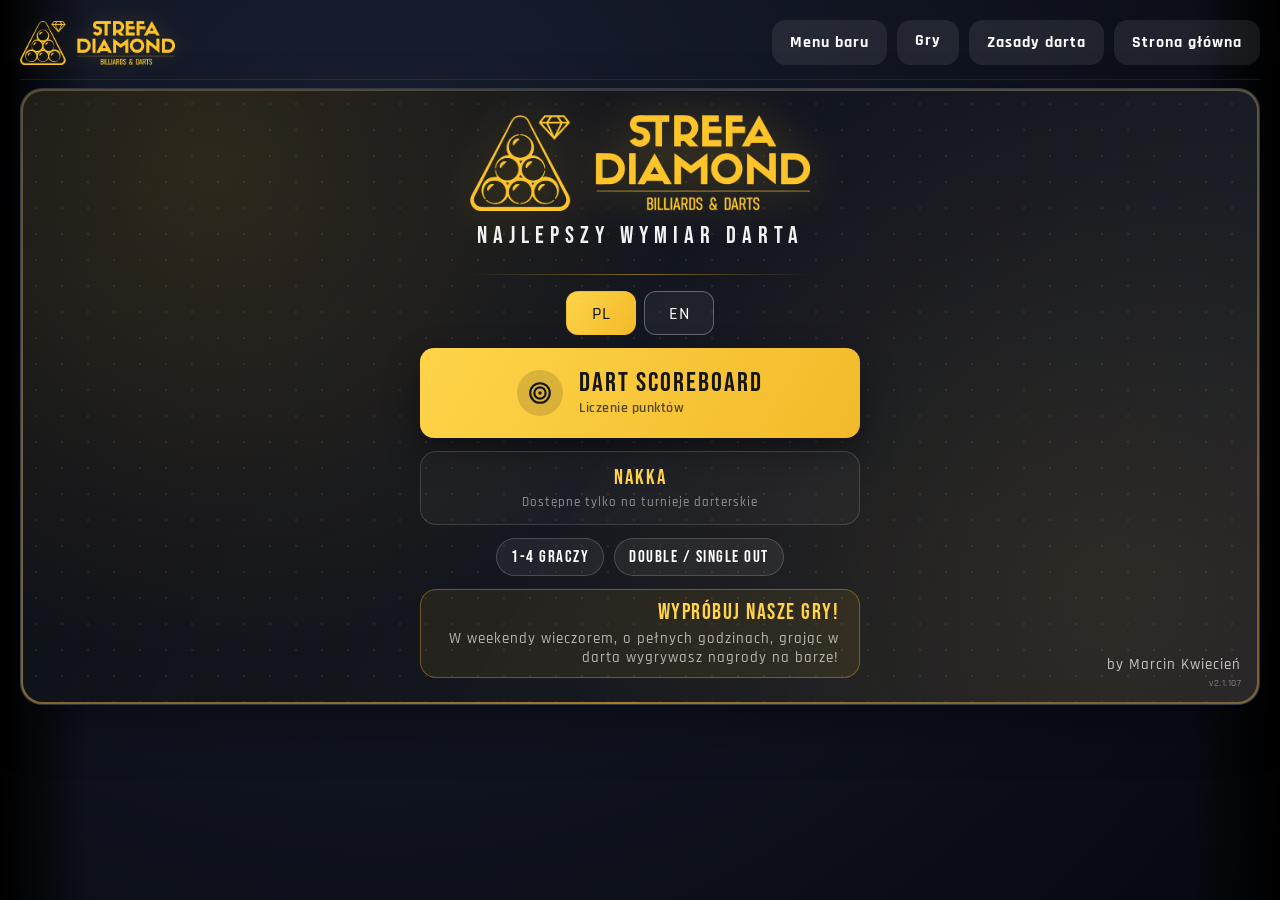
==== commit c89cb9fa: "fix" ====
--- a/index.html
+++ b/index.html
@@ -10,7 +10,7 @@
       href="https://fonts.googleapis.com/css2?family=Bebas+Neue&family=Rajdhani:wght@400;500;600;700;800&display=swap"
       rel="stylesheet"
     />
-    <link rel="stylesheet" href="styles.css" />
+    <link rel="stylesheet" href="styles.css?v=2.1.107" />
   </head>
   <body>
     <div id="orientation-warning">
@@ -80,7 +80,7 @@
             </button>
           </div>
 
-          <div class="hero-credit">by Marcin Kwiecień<span class="hero-version">v2.1.106</span></div>
+          <div class="hero-credit">by Marcin Kwiecień<span class="hero-version">v2.1.107</span></div>
         </div>
       </section>
 
--- a/styles.css
+++ b/styles.css
@@ -340,7 +340,7 @@
   cursor: pointer;
   display: flex;
   flex-direction: column;
-  align-items: center;
+  align-items: flex-end;
   gap: 4px;
   transition: background 0.2s ease, border-color 0.2s ease, transform 0.15s ease;
 }
@@ -358,15 +358,15 @@
   font-family: "Bebas Neue", "Rajdhani", sans-serif;
   color: var(--accent-2);
   letter-spacing: 1.5px;
-  font-size: 1.15rem;
+  font-size: 1.35rem;
 }
 
 .games-promo-note {
   font-family: "Rajdhani", sans-serif;
   font-weight: 500;
-  font-size: 0.82rem;
+  font-size: 0.95rem;
   color: rgba(255, 255, 255, 0.65);
-  text-align: center;
+  text-align: right;
 }
 
 h1,
@@ -1420,51 +1420,42 @@
    dociskamy pionowe odstępy, żeby ekran główny mieścił się w całości bez przewijania. */
 @media (max-height: 1050px) and (orientation: landscape) {
   #app {
-    padding: 14px 20px 18px;
+    padding: 20px 20px 28px;
   }
 
   .hero-card {
-    padding: 18px 24px;
+    padding: 26px 24px;
+    gap: 12px;
+  }
+
+  .hero-brand {
     gap: 10px;
   }
 
-  .hero-brand {
-    gap: 6px;
-  }
-
   .logo-wrap {
-    width: min(30vw, 260px);
+    width: min(38vw, 340px);
   }
 
   .slogan {
-    padding-bottom: 8px;
-    font-size: clamp(1.3rem, 2.4vw, 1.9rem);
+    padding-bottom: 12px;
+    font-size: clamp(1.5rem, 2.8vw, 2.2rem);
   }
 
   .hero-actions-zone {
-    gap: 10px;
+    gap: 13px;
   }
 
   .hero-main-cta {
-    min-height: 74px;
-    padding: 12px 22px;
+    min-height: 90px;
+    padding: 15px 25px;
   }
 
   .nakka-link {
+    padding: 13px 20px;
+  }
+
+  .home-games-promo {
     padding: 10px 20px;
-  }
-
-  .home-games-promo {
-    padding: 8px 20px;
-    gap: 2px;
-  }
-
-  .games-promo-cta {
-    font-size: 1rem;
-  }
-
-  .games-promo-note {
-    font-size: 0.76rem;
   }
 }
 
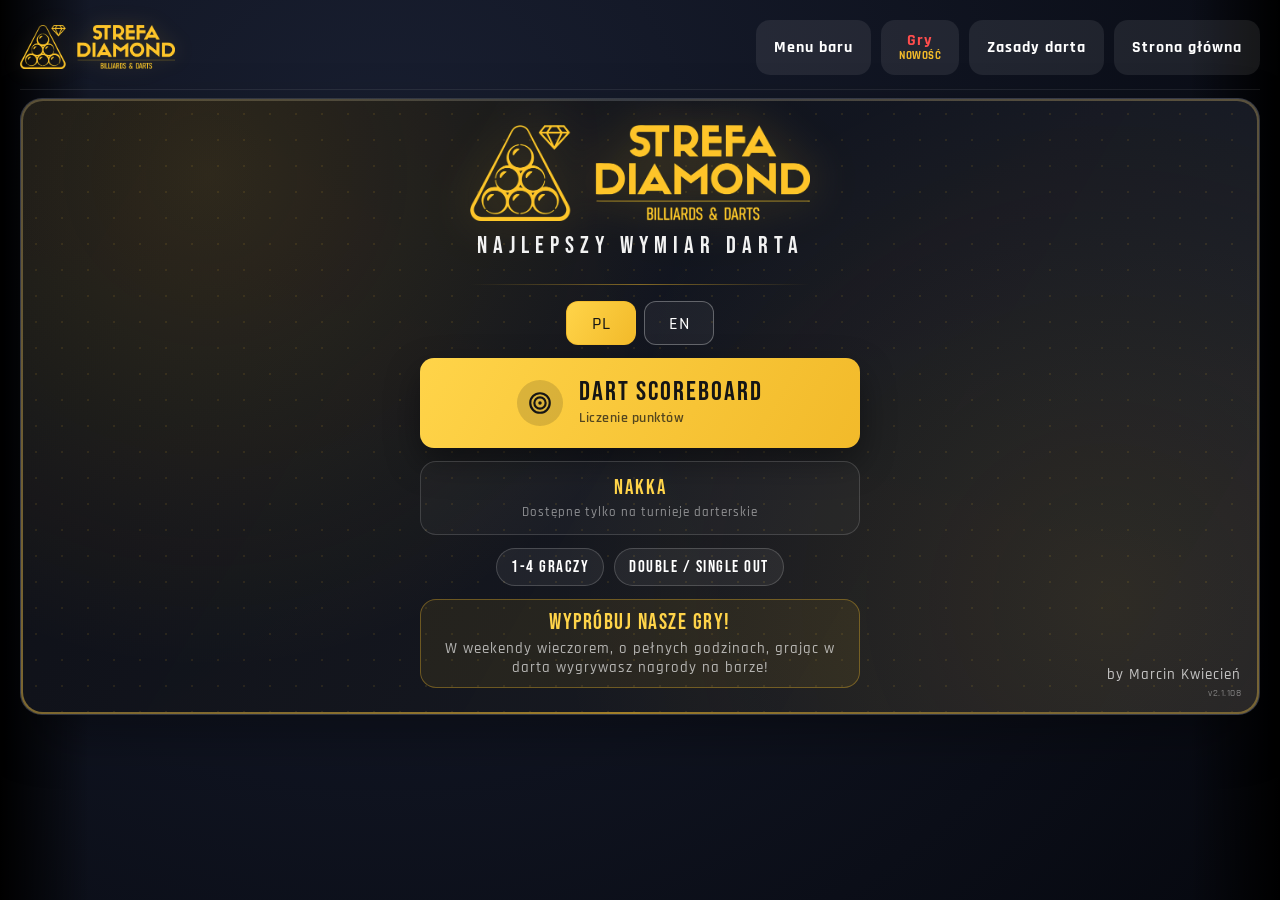
==== commit 4351b07c: "fix" ====
--- a/index.html
+++ b/index.html
@@ -10,7 +10,7 @@
       href="https://fonts.googleapis.com/css2?family=Bebas+Neue&family=Rajdhani:wght@400;500;600;700;800&display=swap"
       rel="stylesheet"
     />
-    <link rel="stylesheet" href="styles.css?v=2.1.107" />
+    <link rel="stylesheet" href="styles.css?v=2.1.108" />
   </head>
   <body>
     <div id="orientation-warning">
@@ -80,7 +80,7 @@
             </button>
           </div>
 
-          <div class="hero-credit">by Marcin Kwiecień<span class="hero-version">v2.1.107</span></div>
+          <div class="hero-credit">by Marcin Kwiecień<span class="hero-version">v2.1.108</span></div>
         </div>
       </section>
 
@@ -294,7 +294,7 @@
       </div>
     </div>
 
-    <script src="script.js?v=2.1.106"></script>
-    <script src="roulette-overlay.js?v=2.1.106"></script>
+    <script src="script.js?v=2.1.108"></script>
+    <script src="roulette-overlay.js?v=2.1.108"></script>
   </body>
 </html>
--- a/styles.css
+++ b/styles.css
@@ -340,7 +340,7 @@
   cursor: pointer;
   display: flex;
   flex-direction: column;
-  align-items: flex-end;
+  align-items: center;
   gap: 4px;
   transition: background 0.2s ease, border-color 0.2s ease, transform 0.15s ease;
 }
@@ -366,7 +366,7 @@
   font-weight: 500;
   font-size: 0.95rem;
   color: rgba(255, 255, 255, 0.65);
-  text-align: right;
+  text-align: center;
 }
 
 h1,
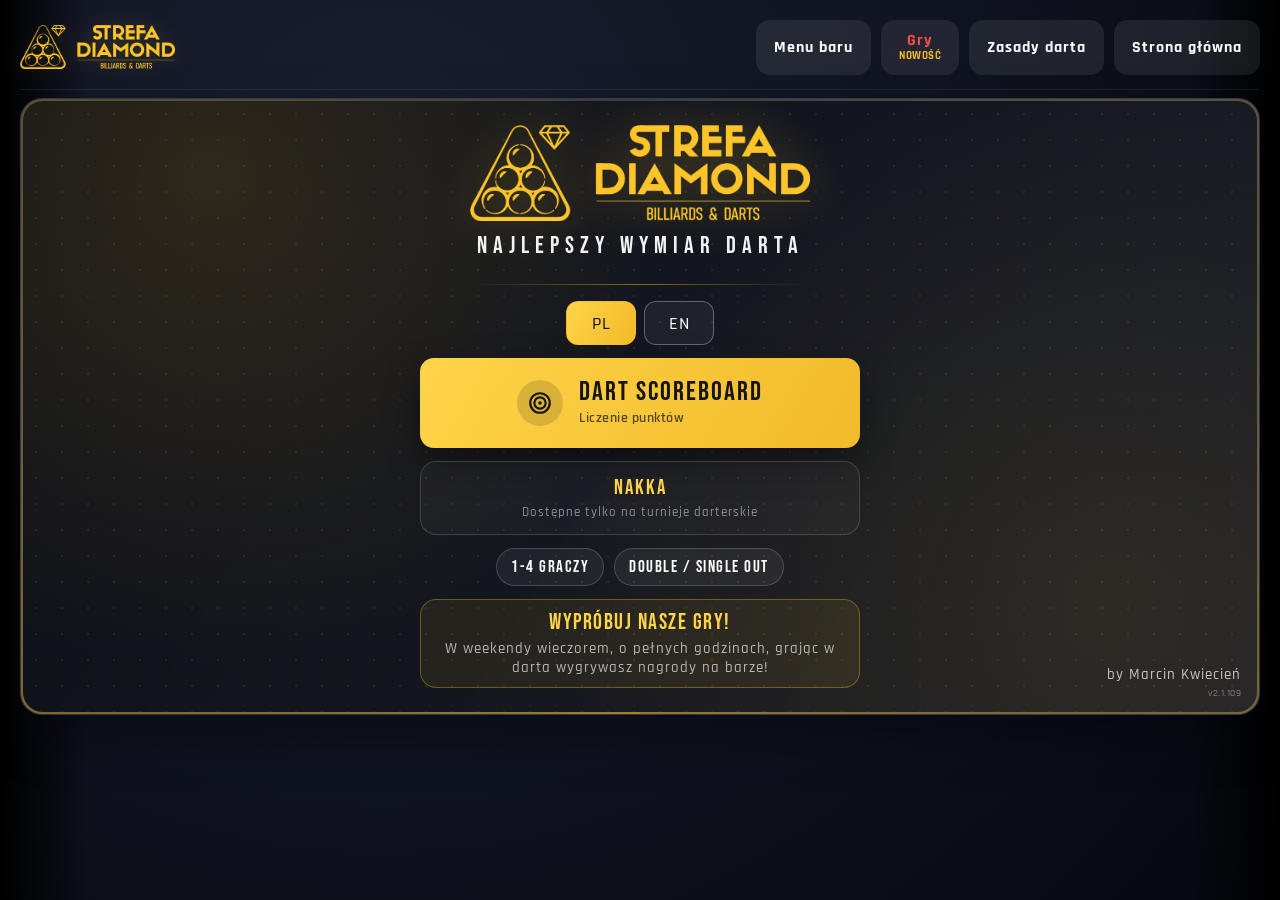
==== commit 86821391: "fix eng" ====
--- a/index.html
+++ b/index.html
@@ -10,7 +10,7 @@
       href="https://fonts.googleapis.com/css2?family=Bebas+Neue&family=Rajdhani:wght@400;500;600;700;800&display=swap"
       rel="stylesheet"
     />
-    <link rel="stylesheet" href="styles.css?v=2.1.108" />
+    <link rel="stylesheet" href="styles.css?v=2.1.109" />
   </head>
   <body>
     <div id="orientation-warning">
@@ -24,7 +24,7 @@
           <button id="menu-link" class="ghost-btn" type="button">Menu</button>
           <button id="games-link" class="ghost-btn games-link-btn" type="button">
             <span class="games-link-main">Gry</span>
-            <span class="games-link-badge">Nowość</span>
+            <span class="games-link-badge" id="games-link-badge">Nowość</span>
           </button>
           <button id="rules-link" class="ghost-btn" type="button">Zasady darta</button>
           <button id="home-link" class="ghost-btn" type="button">Strona główna</button>
@@ -39,7 +39,7 @@
             <div class="logo-wrap">
               <img src="/assets/logo_full_small.png" alt="Strefa Diamond logo" class="hero-logo brand-logo" />
             </div>
-            <p class="slogan">NAJLEPSZY WYMIAR DARTA</p>
+            <p class="slogan" id="home-slogan">NAJLEPSZY WYMIAR DARTA</p>
           </div>
 
           <div class="hero-divider"></div>
@@ -59,28 +59,28 @@
                 </svg>
               </span>
               <span class="hero-cta-text">
-                <span class="home-cta-main">DART SCOREBOARD</span>
-                <span class="home-cta-sub">Liczenie punktów</span>
+                <span class="home-cta-main" id="home-cta-main">DART SCOREBOARD</span>
+                <span class="home-cta-sub" id="home-cta-sub">Liczenie punktów</span>
               </span>
             </button>
 
             <button type="button" id="nakka-btn" class="nakka-link">
               <span class="nakka-name">NAKKA</span>
-              <span class="nakka-link-sub">Dostępne tylko na turnieje darterskie</span>
+              <span class="nakka-link-sub" id="nakka-sub">Dostępne tylko na turnieje darterskie</span>
             </button>
 
             <div class="home-badges">
-              <span>1-4 GRACZY</span>
-              <span>DOUBLE / SINGLE OUT</span>
+              <span id="badge-players">1-4 GRACZY</span>
+              <span id="badge-outmode">DOUBLE / SINGLE OUT</span>
             </div>
 
             <button type="button" id="home-games-promo" class="home-games-promo">
-              <span class="games-promo-cta">Wypróbuj nasze gry!</span>
-              <span class="games-promo-note">W weekendy wieczorem, o pełnych godzinach, grając w darta wygrywasz nagrody na barze!</span>
+              <span class="games-promo-cta" id="games-promo-cta">Wypróbuj nasze gry!</span>
+              <span class="games-promo-note" id="games-promo-note">W weekendy wieczorem, o pełnych godzinach, grając w darta wygrywasz nagrody na barze!</span>
             </button>
           </div>
 
-          <div class="hero-credit">by Marcin Kwiecień<span class="hero-version">v2.1.108</span></div>
+          <div class="hero-credit">by Marcin Kwiecień<span class="hero-version">v2.1.109</span></div>
         </div>
       </section>
 
@@ -294,7 +294,7 @@
       </div>
     </div>
 
-    <script src="script.js?v=2.1.108"></script>
-    <script src="roulette-overlay.js?v=2.1.108"></script>
+    <script src="script.js?v=2.1.109"></script>
+    <script src="roulette-overlay.js?v=2.1.109"></script>
   </body>
 </html>
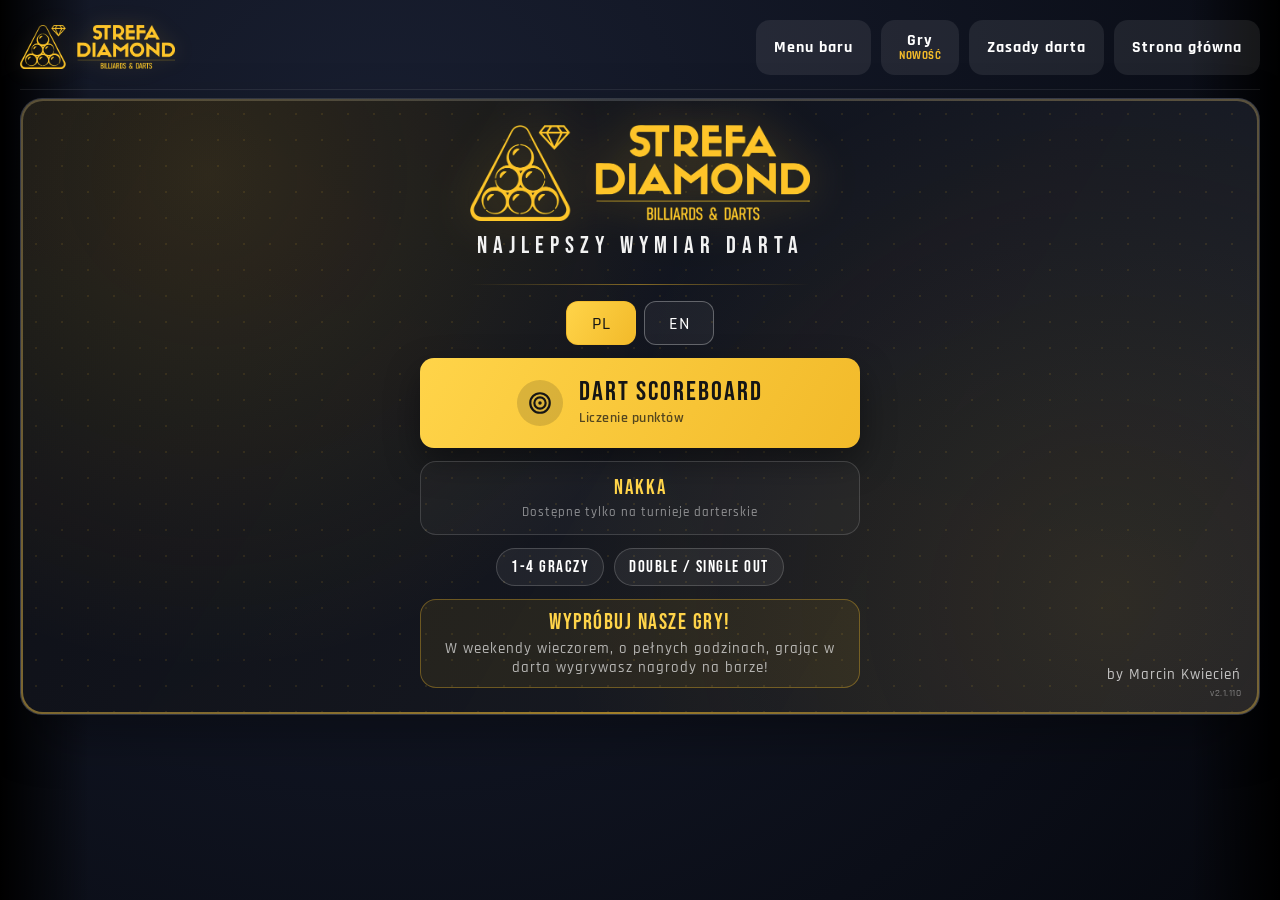
==== commit db6a0061: "fix color games" ====
--- a/index.html
+++ b/index.html
@@ -10,7 +10,7 @@
       href="https://fonts.googleapis.com/css2?family=Bebas+Neue&family=Rajdhani:wght@400;500;600;700;800&display=swap"
       rel="stylesheet"
     />
-    <link rel="stylesheet" href="styles.css?v=2.1.109" />
+    <link rel="stylesheet" href="styles.css?v=2.1.110" />
   </head>
   <body>
     <div id="orientation-warning">
@@ -80,7 +80,7 @@
             </button>
           </div>
 
-          <div class="hero-credit">by Marcin Kwiecień<span class="hero-version">v2.1.109</span></div>
+          <div class="hero-credit">by Marcin Kwiecień<span class="hero-version">v2.1.110</span></div>
         </div>
       </section>
 
@@ -294,7 +294,7 @@
       </div>
     </div>
 
-    <script src="script.js?v=2.1.109"></script>
-    <script src="roulette-overlay.js?v=2.1.109"></script>
+    <script src="script.js?v=2.1.110"></script>
+    <script src="roulette-overlay.js?v=2.1.110"></script>
   </body>
 </html>
--- a/styles.css
+++ b/styles.css
@@ -318,7 +318,7 @@
 }
 
 .games-link-main {
-  color: #ff4d4d;
+  color: var(--text);
   font-weight: 700;
 }
 
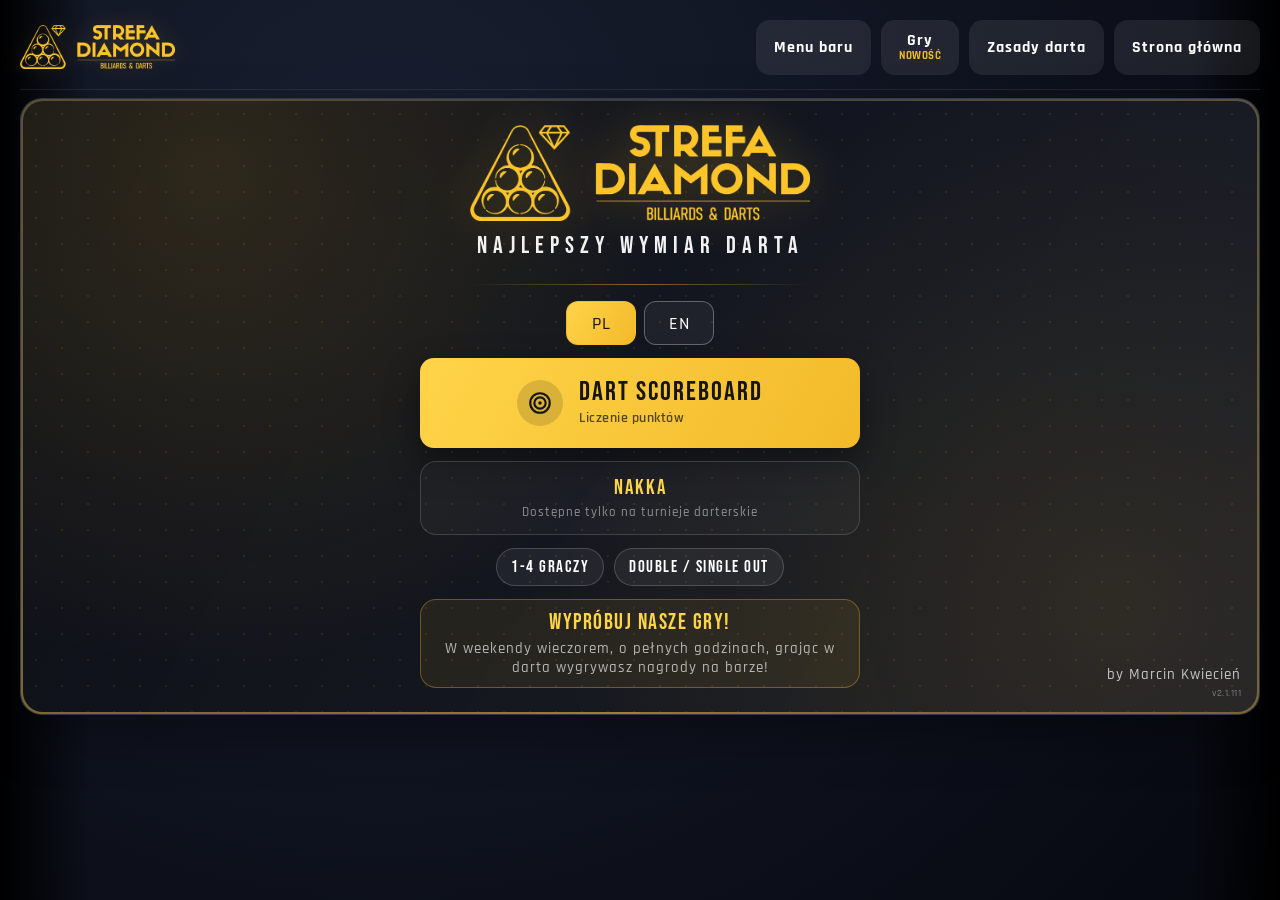
==== commit 3187ffe0: "blue highlight fix" ====
--- a/index.html
+++ b/index.html
@@ -10,7 +10,7 @@
       href="https://fonts.googleapis.com/css2?family=Bebas+Neue&family=Rajdhani:wght@400;500;600;700;800&display=swap"
       rel="stylesheet"
     />
-    <link rel="stylesheet" href="styles.css?v=2.1.110" />
+    <link rel="stylesheet" href="styles.css?v=2.1.111" />
   </head>
   <body>
     <div id="orientation-warning">
@@ -80,7 +80,7 @@
             </button>
           </div>
 
-          <div class="hero-credit">by Marcin Kwiecień<span class="hero-version">v2.1.110</span></div>
+          <div class="hero-credit">by Marcin Kwiecień<span class="hero-version">v2.1.111</span></div>
         </div>
       </section>
 
--- a/styles.css
+++ b/styles.css
@@ -11,6 +11,7 @@
 
 * {
   box-sizing: border-box;
+  -webkit-tap-highlight-color: transparent;
 }
 
 body {
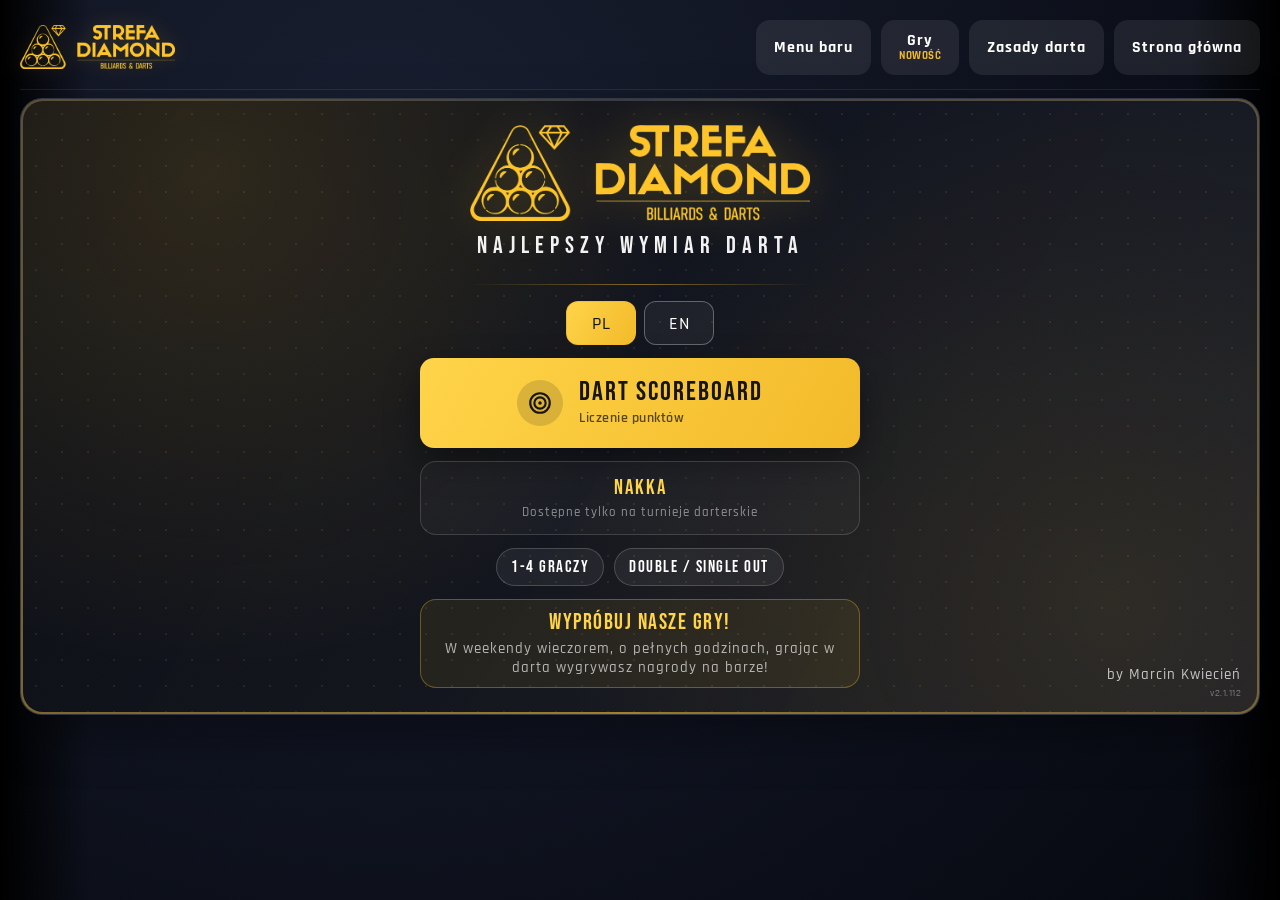
==== commit 8e12ae96: "make sure about dart numner" ====
--- a/index.html
+++ b/index.html
@@ -10,7 +10,7 @@
       href="https://fonts.googleapis.com/css2?family=Bebas+Neue&family=Rajdhani:wght@400;500;600;700;800&display=swap"
       rel="stylesheet"
     />
-    <link rel="stylesheet" href="styles.css?v=2.1.111" />
+    <link rel="stylesheet" href="styles.css?v=2.1.112" />
   </head>
   <body>
     <div id="orientation-warning">
@@ -80,7 +80,7 @@
             </button>
           </div>
 
-          <div class="hero-credit">by Marcin Kwiecień<span class="hero-version">v2.1.111</span></div>
+          <div class="hero-credit">by Marcin Kwiecień<span class="hero-version">v2.1.112</span></div>
         </div>
       </section>
 
@@ -294,7 +294,7 @@
       </div>
     </div>
 
-    <script src="script.js?v=2.1.110"></script>
-    <script src="roulette-overlay.js?v=2.1.110"></script>
+    <script src="script.js?v=2.1.112"></script>
+    <script src="roulette-overlay.js?v=2.1.112"></script>
   </body>
 </html>
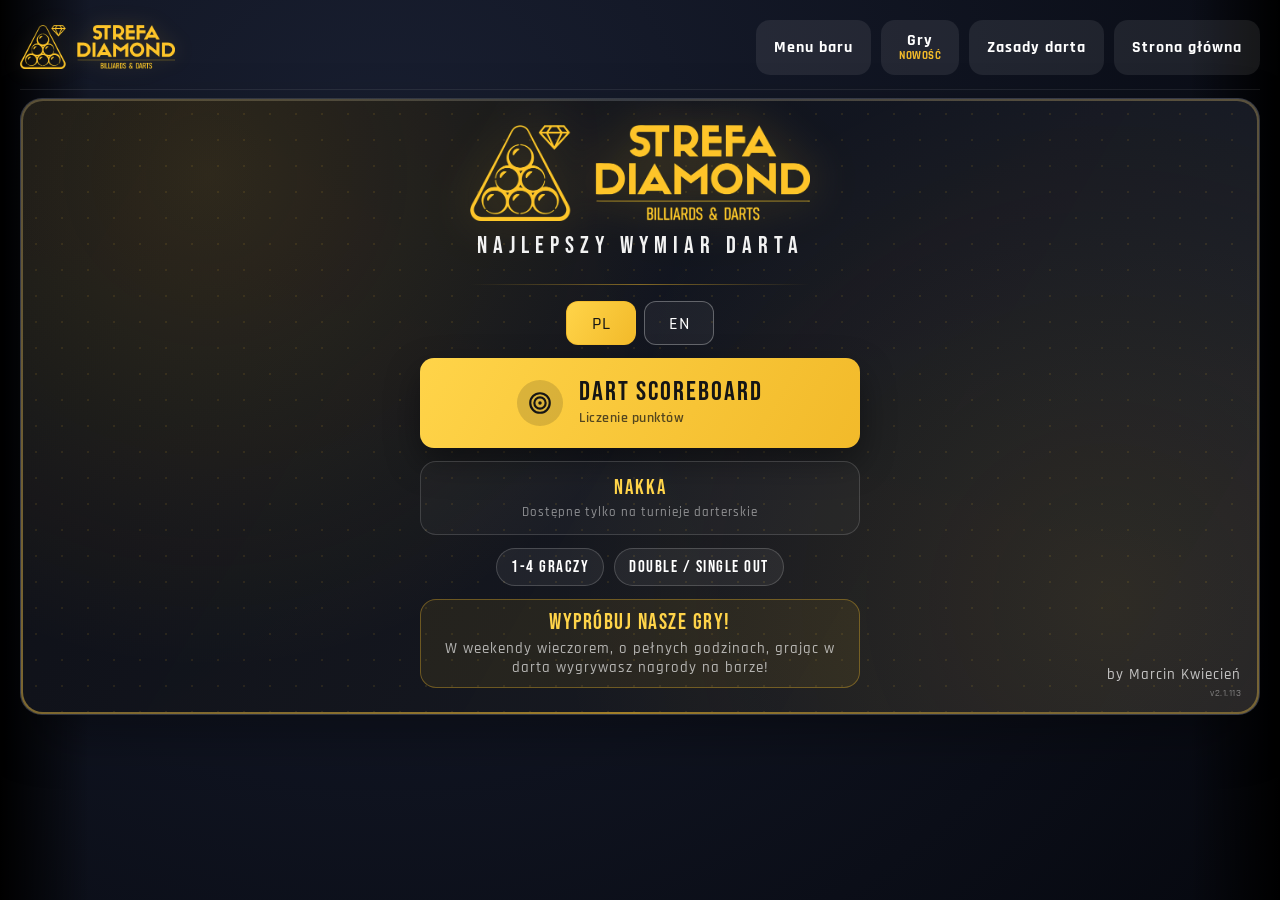
==== commit 3fe6fa63: "fix losowanie" ====
--- a/index.html
+++ b/index.html
@@ -80,7 +80,7 @@
             </button>
           </div>
 
-          <div class="hero-credit">by Marcin Kwiecień<span class="hero-version">v2.1.112</span></div>
+          <div class="hero-credit">by Marcin Kwiecień<span class="hero-version">v2.1.113</span></div>
         </div>
       </section>
 
